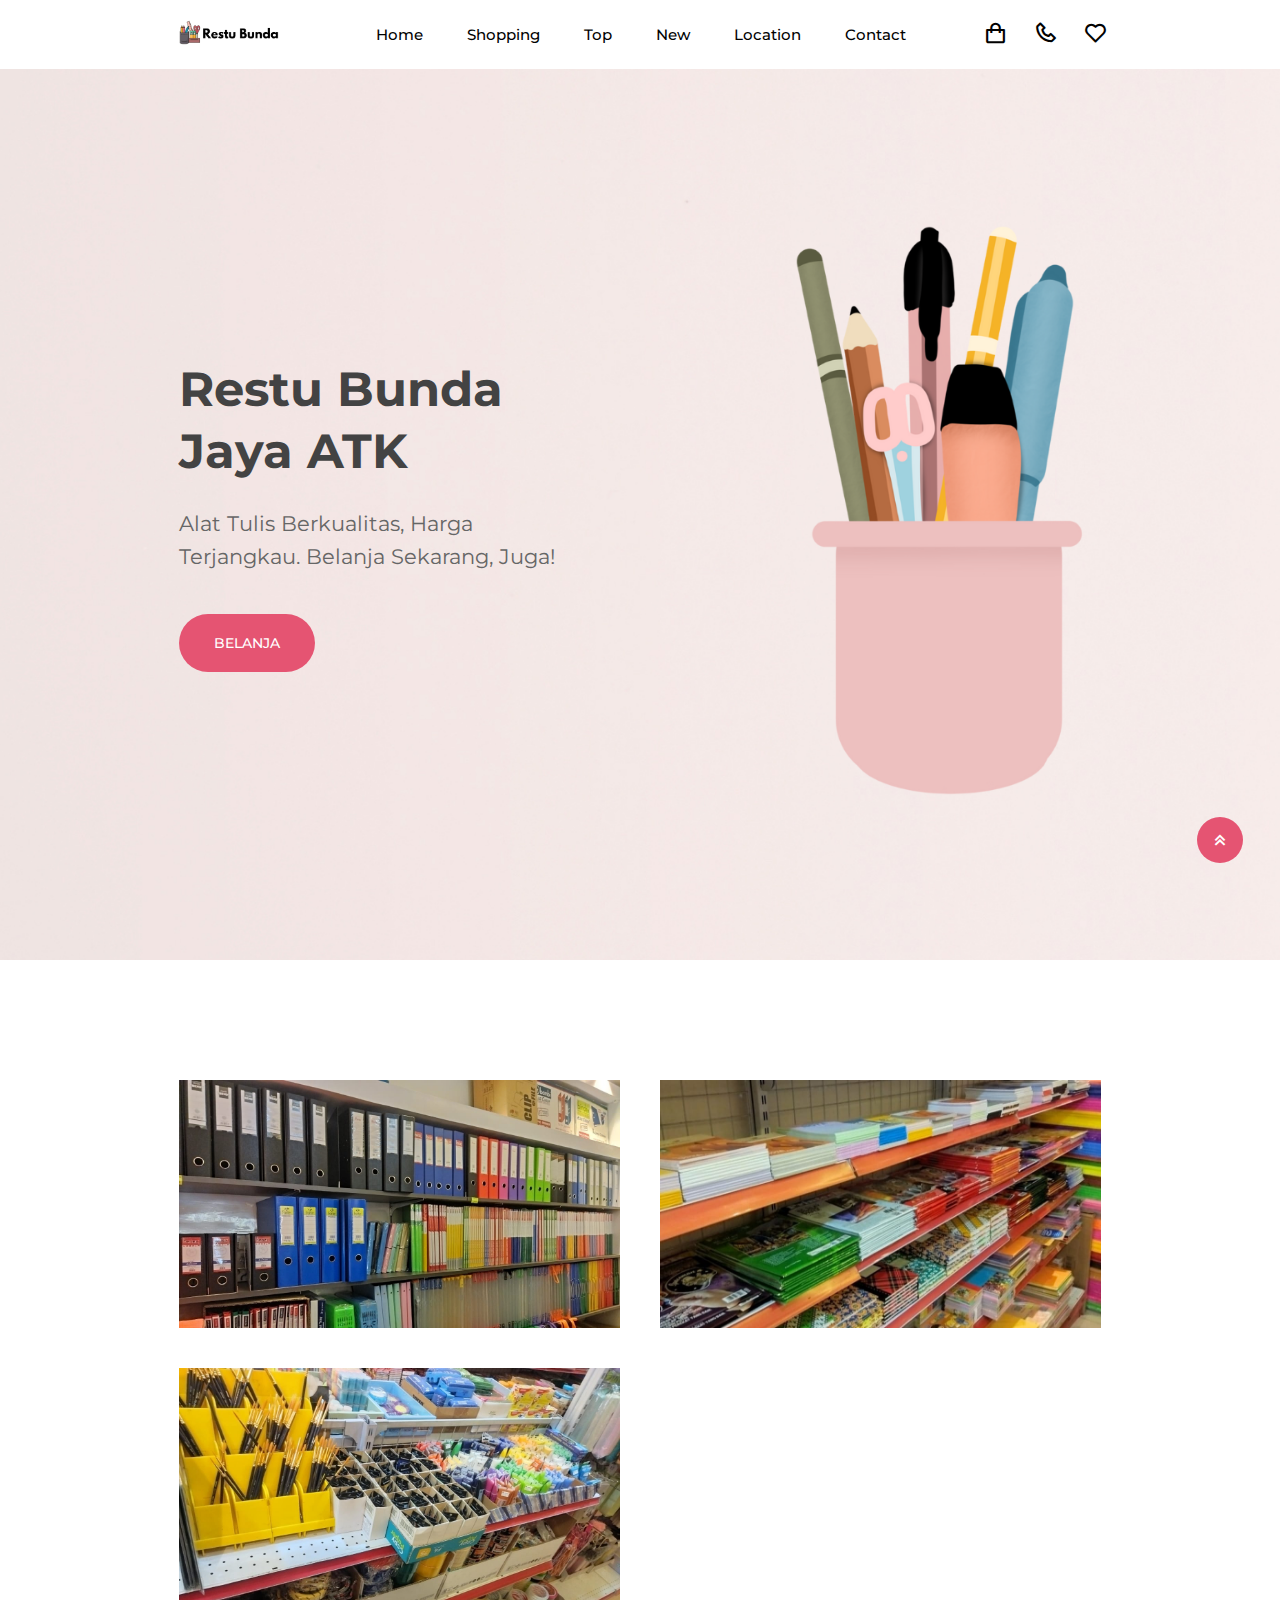
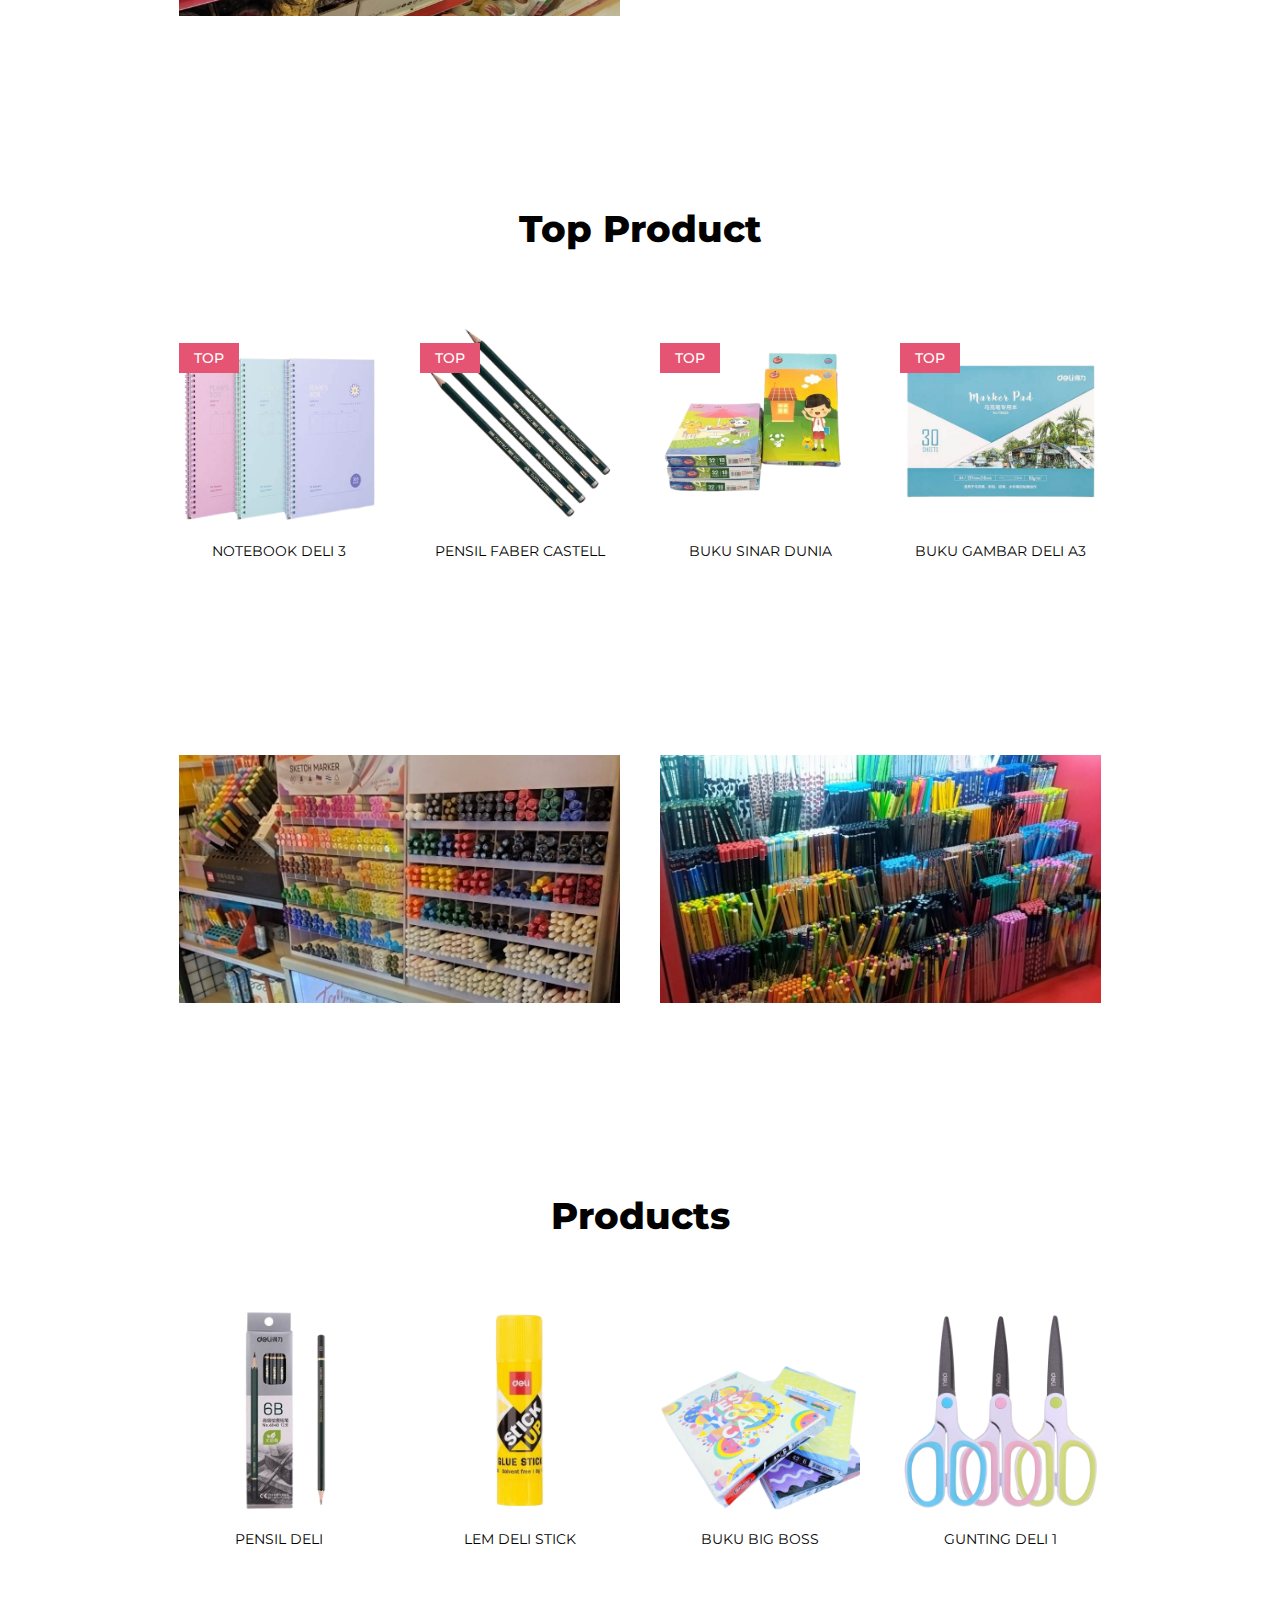
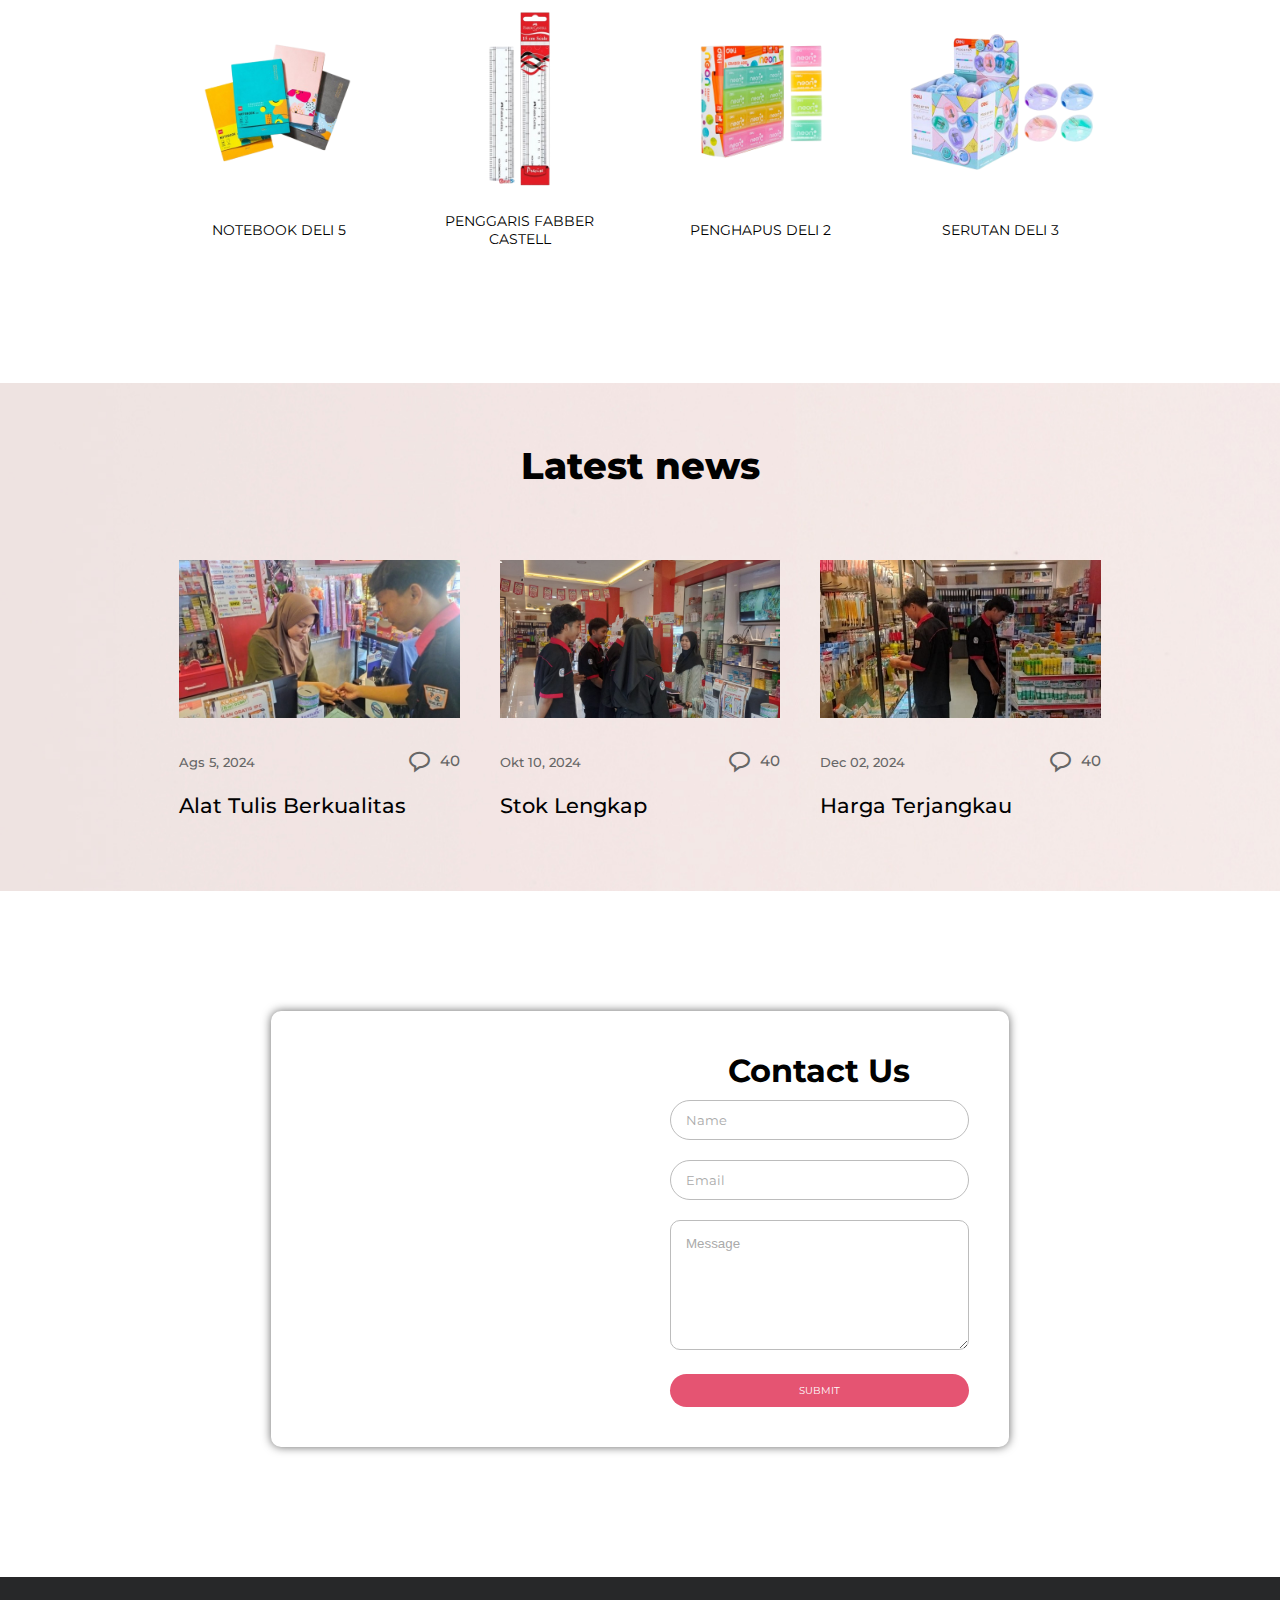
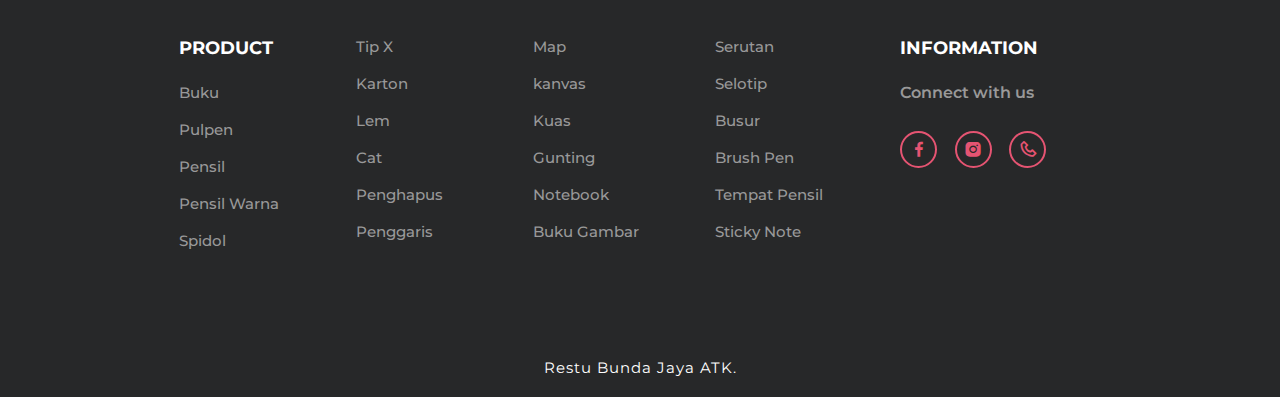
==== home.html @ 5cd89291 "Add files via upload" ====
<!DOCTYPE html>
<html lang="en">
<head>
    <meta charset="UTF-8">
    <meta name="viewport" content="width=device-width, initial-scale=1.0">
    <title>Document</title>
    <link rel="stylesheet" href="style.css">

    <link rel="stylesheet"
    href="https://unpkg.com/boxicons@latest/css/boxicons.min.css">

  <link rel="preconnect" href="https://fonts.googleapis.com">
  <link rel="preconnect" href="https://fonts.gstatic.com" crossorigin>
  <link href="https://fonts.googleapis.com/css2?family=Leckerli+One&family=Montserrat:wght@300;400;500;600;700;800;900&display=swap" rel="stylesheet">
</head>

<body>

    <header>
        <a href="#" class="logo">
            <img src="Restu_Bunda__3_-removebg-preview.png">
        </a>

        <ul class="navbar">
            <li><a href="home.html">Home</a></li>
            <li><a href="shop.html">Shopping</a></li>
            <li><a href="#top">Top</a></li>
            <li><a href="new.html">New</a></li>
            <li><a href="#maps">Location</a></li>
            <li><a href="#contact">Contact</a></li>
        </ul>

        <div class="h-icons">
            <a href="shop.html"><i class='bx bx-shopping-bag'></i></a>
            <a href="https://wa.me/+62 812-8501-5003"><i class='bx bx-phone'></i></a>
            <a href="https://wa.me/+62 812-8501-5003"><i class='bx bx-heart'></i></a>
            <div class="bx bx-menu" id="menu-icon"></div>
        </div>
    </header>

    <section class="home">
        <div class="home-text">
            <h1>Restu Bunda <br> Jaya ATK </h1>
            <p>Alat Tulis Berkualitas, Harga <br> Terjangkau. Belanja Sekarang, Juga!</p>
            <a href="shop.html" class="btn">Belanja</a>
        </div>
    </section>

    <section class="banner">
        <div class="banner-img">
            <img src="image/about.jpg" alt=>
        </div>

        <div class="banner-img">
            <img src="image/foto3.jpg" alt=>
        </div>

        <div class="banner-img">
            <img src="image/foto4.jpg" alt=>
        </div>
    </section>

    <section id="top" class="new product">
        <div class="center-text">
            <h2>Top Product</h2>
        </div>

        <div class="new-content">
            <div class="row">
                <img src="notebook/n d3.png">
                <h4>Notebook Deli 3</h4>
                <div class="top">
                    <p>TOP</p>
                </div>
                <div class="bbtn">
                    <a href="https://wa.me/+62 812-8501-5003">Beli</a>
                </div>
            </div>

            <div class="row">
                <img src="pencil/p f.png">
                <h4>Pensil Faber Castell</h4>
                <div class="top">
                    <p>TOP</p>
                </div>
                <div class="bbtn">
                    <a href="https://wa.me/+62 812-8501-5003">Beli</a>
                </div>
            </div>

            <div class="row">
                <img src="buku/b sidu.png">
                <h4>Buku Sinar Dunia</h4>
                <div class="top">
                    <p>TOP</p>
                </div>
                <div class="bbtn">
                    <a href="https://wa.me/+62 812-8501-5003">Beli</a>
                </div>
            </div>

            <div class="row">
                <img src="buku gambar/b g deli a3.png">
                <h4>Buku Gambar Deli A3</h4>
                <div class="top">
                    <p>TOP</p>
                </div>
                <div class="bbtn">
                    <a href="https://wa.me/+62 812-8501-5003">Beli</a>
                </div>
            </div>

        </div>
    </section>

    <section class="banner">
        <div class="banner-img">
            <img src="image/foto6.jpg" alt=>
        </div>

        <div class="banner-img">
            <img src="image/foto5.jpg" alt=>
        </div>

    </section>


    <section class="new product">
        <div class="center-text">
            <h2>Products</h2>
        </div>

        <div class="new-content">
            <div class="row">
                <img src="pencil/p d.png">
                <h4>Pensil Deli</h4>
                <div class="bbtn">
                    <a href="https://wa.me/+62 812-8501-5003">Beli</a>
                </div>
            </div>

            <div class="row">
                <img src="lem/l ds.png">
                <h4>Lem Deli Stick</h4>
                <div class="bbtn">
                    <a href="https://wa.me/+62 812-8501-5003">Beli</a>
                </div>
            </div>

            <div class="row">
                <img src="buku/b bigbos.png">
                <h4>Buku Big Boss</h4>
                <div class="bbtn">
                    <a href="https://wa.me/+62 812-8501-5003">Beli</a>
                </div>
            </div>


            
            <div class="row">
                <img src="gunting/g d (2).png">
                <h4>Gunting Deli 1</h4>
                <div class="bbtn">
                    <a href="https://wa.me/+62 812-8501-5003">Beli</a>
                </div>
            </div>

            <div class="row">
                <img src="notebook/n d5.png">
                <h4>Notebook Deli 5</h4>
                <div class="bbtn">
                    <a href="https://wa.me/+62 812-8501-5003">Beli</a>
                </div>
            </div>

            <div class="row">
                <img src="penggaris/p f.png">
                <h4>Penggaris Fabber Castell</h4>
                <div class="bbtn">
                    <a href="https://wa.me/+62 812-8501-5003">Beli</a>
                </div>
            </div>

           <div class="row">
                <img src="penghapus/p d2.png">
                <h4>Penghapus Deli 2</h4>
                <div class="bbtn">
                    <a href="https://wa.me/+62 812-8501-5003">Beli</a>
                </div>
            </div>

            <div class="row">
                <img src="serutan/sd3.png">
                <h4>Serutan Deli 3</h4>
                <div class="bbtn">
                    <a href="https://wa.me/+62 812-8501-5003">Beli</a>
                </div>
            </div>
            
            

        </div>
    </section>

    <section class="blog">
        <div class="center-text">
            <h2>Latest news</h2>
        </div>

        <div class="blog-content">
            <div class="main-box">
                <div class="box-img">
                    <img src="image/foto1.jpg">
                </div>
                <div class="in-bxx">
                    <div class="in-text">
                        <p>Ags 5, 2024</p>
                    </div>
                    <div class="in-icon">
                        <a href="https://wa.me/+62 812-8501-5003"><i class='bx bx-message-rounded' ></i>40</a>
                    </div>
                </div>
                <h3>Alat Tulis Berkualitas</h3>
            </div>

            <div class="main-box">
                <div class="box-img">
                    <img src="image/foto2.jpg">
                </div>
                <div class="in-bxx">
                    <div class="in-text">
                        <p>Okt 10, 2024</p>
                    </div>
                    <div class="in-icon">
                        <a href="https://wa.me/+62 812-8501-5003"><i class='bx bx-message-rounded' ></i>40</a>
                    </div>
                </div>
                <h3>Stok Lengkap</h3>
            </div>

            <div class="main-box">
                <div class="box-img">
                    <img src="image/foto7.jpg">
                </div>
                <div class="in-bxx">
                    <div class="in-text">
                        <p>Dec 02, 2024</p>
                    </div>
                    <div class="in-icon">
                        <a href="https://wa.me/+62 812-8501-5003"><i class='bx bx-message-rounded' ></i>40</a>
                    </div>
                </div>
                <h3>Harga Terjangkau</h3>
            </div>
        </div>
    </section>

    <section id="maps" class="maps">
    <div class="contact-in">
        <div class="contact-map">
            <iframe src="https://www.google.com/maps/embed?pb=!1m18!1m12!1m3!1d1012950.6961736763!2d107.96746896562496!3d-7.371973899999996!2m3!1f0!2f0!3f0!3m2!1i1024!2i768!4f13.1!3m3!1m2!1s0x2e6f621c72e594ed%3A0xec9669e68c489746!2sToko%20Restu%20Bunda%20Jaya%20ATK%201!5e0!3m2!1sid!2sid!4v1733530680130!5m2!1sid!2sid" width="100%" height="auto" style="border:0;" allowfullscreen="" loading="lazy" referrerpolicy="no-referrer-when-downgrade"></iframe>
        </div>
        <div class="contact-form">
            <h1>Contact Us</h1>
            <form>
                <input type="text" placeholder="Name" class="contact-form-txt" />
                <input type="text" placeholder="Email" class="contact-form-txt" />
                <textarea placeholder="Message" class="contact-form-txtarea"></textarea>
                <a href="https://wa.me/+62 812-8501-5003"><input type="submit" name="Submit" class="contact-form-btn"></a>
            </form>
        </div>
    </div>
    </section>

    <section id="contact" class="contact">
        <div class="contact-box">
            <h4>PRODUCT</h4>
            <li><a href="buku.html">Buku</a></li>
            <li><a href="Pulpen.html">Pulpen</a></li>
            <li><a href="pencil.html">Pensil</a></li>
            <li><a href="pencilwarna.html">Pensil Warna</a></li>
            <li><a href="spidol.html">Spidol</a></li>
        </div>

        <div class="contact-box">
            <li><a href="tipx.html">Tip X</a></li>
            <li><a href="karton.html">Karton</a></li>
            <li><a href="lem.html">Lem</a></li>
            <li><a href="cat.html">Cat</a></li>
            <li><a href="penghapus.html">Penghapus</a></li>
            <li><a href="penggaris.html">Penggaris</a></li>
        </div>

        <div class="contact-box">
            <li><a href="map.html">Map</a></li>
            <li><a href="kanvas.html">kanvas</a></li>
            <li><a href="kuas.html">Kuas</a></li>
            <li><a href="gunting.html">Gunting</a></li>
            <li><a href="notebook.html">Notebook</a></li>
            <li><a href="bukugambar.html">Buku Gambar</a></li>
        </div>

        <div class="contact-box">
            <li><a href="serutan.html">Serutan</a></li>
            <li><a href="selotip.html">Selotip</a></li>
            <li><a href="busur.html">Busur</a></li>
            <li><a href="brushpen.html">Brush Pen</a></li>
            <li><a href="tempatpensil.html">Tempat Pensil</a></li>
            <li><a href="stickynote.html">Sticky Note</a></li>
        </div>

        <div class="contact-box">
            <h4>INFORMATION</h4>
            <h5>Connect with us</h5>
            <div class="social">
                <a href="https://www.facebook.com/restu.jayaatk"><i class='bx bxl-facebook' ></i></a>
                <a href="https://www.instagram.com/restubundaatk2?igsh=ZjNhbGhtcDI4NW45"><i class='bx bxl-instagram-alt' ></i></a>
                <a href=https://wa.me/+62 812-8501-5003><i class='bx bx-phone'></i></i></a>
               
            </div>
        </div>
    </section>


    <a href="#" class="scroll-top"><i class='bx bx-chevrons-up' ></i></a>
    
    <div class="end-text">
        <p>Restu Bunda Jaya ATK.</p>
    </div>
    <script src="scriptt.js"></script>

</body>
</html>
---- style.css ----
*{
  margin: 0;
  padding: 0;
  box-sizing: border-box;
  font-family: 'Montserrat', sans-serif;
  list-style: none;
  text-decoration: none;
  scroll-behavior: smooth;
}

:root{
  --bg-color: #fff;
  --main-color: #e55472;
  --text-color: #010101;
  --2nd-color: #434343;
  --other-color: #666666;
  --big-font: 3rem;
  --h2-font: 2.3rem;
  --p-font: 1.3rem;
}

body{
  color: var(--text-color);
  background: var(--bg-color);
}

header{
  position: fixed;
  width: 100%;
  top: 0;
  right: 0;
  z-index: 999;
  background: var(--bg-color);
  box-shadow: 0 1px 6px 0 rgb(32, 33, 36 / 10%);
  display: flex;
  align-items: center;
  justify-content: space-between;
  padding: 20px 14%;
  transition: all .50s ease;
}

.logo img{
  width: 100%;
  height: auto;
  padding-right: 75px;
  margin-right: 100px;
}

.navbar{
  display: flex;
  margin-right: 50px;
}

.navbar a{
  color: var(--text-color);
  font-size: 15px;
  font-weight: 500;
  margin: 10px 22px;
  transition: all .50s ease;
}

.navbar a:hover{
  color: var(--main-color);
}

.h-icons{
  display: flex;
  align-items: center;
}

.h-icons i{
  font-size: 25px;
  color: var(--text-color);
  margin-left: 5px;
  margin-right: 20px;
  transition: all .50s ease;
}

.h-icons i:hover{
  transform: translateY(-4px);
  color: var(--main-color);
}

#menu-icon{
  height: 30px;
  width: 30px;
  background: var(--text-color);
  color: var(--bg-color);
  display: flex;
  align-items: center;
  justify-content: center;
  font-size: 20px;
  border-radius: 50%;
  z-index: 10001;
  cursor: pointer;
  display: none;
}

section{
  padding: 60px 14% 70px;
  margin-top: 60px;
}

.home{
  position: relative;
  width: 100%;
  height: 100vh;
  background-image: url(image/about4.png);
  background-size: cover;
  background-position: center;
  display: flex;
  align-items: center;
  justify-content: flex-start;
}

.home-text h1{
  font-family: 'Montserrat', sans-serif;
  font-size: var(--big-font);
  color: var(--2nd-color);
  line-height: 1.3;
  margin-bottom: 25px;
}

.home-text p{
  color: var(--other-color);
  font-size: var(--p-font);
  line-height: 33px;
  margin-bottom: 60px;
}

.btn{
  padding: 20px 35px;
  background: var(--main-color);
  color: var(--bg-color);
  font-size: 14px;
  font-weight: 500;
  text-transform: uppercase;
  border-radius: 30px;
  transition: all .50s ease;
}

.btn:hover{
  background: var(--2nd-color);
}

.banner{
  display: grid;
  grid-template-columns: repeat(auto-fit, minmax(300px, auto));
  align-items: center;
  gap: 2.5rem;
}

.banner-img{
  overflow: hidden;
}

.banner-img img{
  width: 100%;
  display: block;
  transition: transfrom 0.5s;
  cursor: pointer;
}

.banner-img:hover img{
  transform: scale(1.1);
}

.center-text h2{
  text-align: center;
  font-size: var(--h2-font);
  font-weight: 800;
  color: var(--text-color);
}

.new-content{
  display: grid;
  grid-template-columns: repeat(auto-fit, minmax(200px, auto));
  align-items: center;
  gap: 2.5rem;
  margin-top: 4.5rem;
  text-align: center;
}

.row{
  position: relative;
  cursor: pointer;
}

.row img{
  width: 100%;
  height: auto;
  margin-bottom: 15px;
}

.row h4{
  font-size: 14px;
  margin-bottom: 5px;
  text-transform: uppercase;
  font-weight: 400;
  transition: all .50s ease;
}

.row h4:hover{
  color: var(--main-color);
  cursor: pointer;
}

.row h5{
  color: var(--other-color);
  font-size: var(--p-font);
  font-weight: 600;
}

.top{
  position: absolute;
  top: 20px;
  left: 0;
  height: 30px;
  width: 60px;
  color: var(--bg-color);
  background: var(--main-color);
  font-size: 14px;
  font-weight: 500;
  text-transform: uppercase;
  display: inline-flex;
  align-items: center;
  justify-content: center;
}

.row .bbtn a{
  position: absolute;
  bottom: 65px;
  left: 0;
  right: 0;
  padding: 13px;
  background: rgba(0, 0, 0, 0.8);
  color: var(--bg-color);
  transition: opacity 0.5s;
  opacity: 0;
}

.row:hover .bbtn a{
  opacity: 1;
}

.blog-content{
  display: grid;
  grid-template-columns: repeat(auto-fit, minmax(200px, auto));
  align-items: center;
  gap: 2.5rem;
  margin-top: 4.5rem;
}

.box-img{
  overflow: hidden;
}

.box-img img{
  width: 100%;
  height: auto;
  display: block;
  transition: transfrom 0.5s;
  cursor: pointer;
}

.box-img:hover img{
  transform: scale(1.1);
}

.in-bxx{
  margin-top: 2rem;
  display: flex;
  flex-wrap: wrap;
  align-items: center;
  justify-content: space-between;
  margin-bottom: 1rem;
}

.in-text p{
  color: var(--other-color);
  font-size: 13px;
  font-weight: 500;
}

.in-icon i{
  vertical-align: middle;
  color: var(--other-color);
  font-size: 25px;
  margin-right: 8px;
}

.in-icon a{
  color: var(--other-color);
  font-size: 15px;
  font-weight: 500;
}

.main-box h3{
  color: var(--text-color);
  font-size: var(--p-font);
  font-weight: 500;
  line-height: 30px;
  transition: all .50s ease;
  cursor: pointer;
}

.main-box h3:hover{
  color: var(--main-color);
}

.contact{
  display: grid;
  grid-template-columns: repeat(auto-fit, minmax(100px, auto));
  gap: 2.5rem;
  background: #272829;
}

.contact-box h4{
  margin-bottom: 1.5rem;
  font-size: 18px;
  color: var(--bg-color);
}

.contact-box li{
  margin-bottom: 18px;
}

.contact-box li a{
  display: block;
  color: #999999;
  font-size: 15px;
  font-weight: 500;
  transition: all .50s ease;
}

.contact-box li a:hover{
  transform: translateX(-7px);
  color: var(--main-color);
}

.contact-box h5{
  font-size: 16px;
  font-weight: 600;
  color: #999999;
}

.social{
  display: flex;
  margin-top: 1.8rem;
}

.social i{
  height: 37px;
  width: 37px;
  background: transparent;
  border: 2px solid var(--main-color);
  display: flex;
  align-items: center;
  justify-content: center;
  border-radius: 50%;
  font-size: 20px;
  margin-right: 1.1rem;
  color: var(--main-color);
  transition: all .50s ease;
}

.social  i:hover{
  background: var(--main-color);
  color: var(--bg-color);
  transform: scale(1.1);
}

.end-text p{
  text-align: center;
  background: #272829;
  color: white;
  font-size: 15px;
  letter-spacing: 1px;
  padding: 20px;
}

.scroll-top{
  position: fixed;
  bottom: 2.3rem;
  right: 2.3rem;
}

.scroll-top i{
  background: var(--main-color);
  color: var(--bg-color);
  font-size: 22px;
  padding: 12px;
  border-radius: 30px;
}

@media (max-width: 1200px){
  header{
      padding: 12px 3%;
  }
  section{
      padding: 40px 3% 50px;
  }
}

@media (max-width: 920px){
  #menu-icon{
      display: block;
      height: 30px;
      width: 30px;
      background: var(--text-color);
      color: var(--bg-color);
      display: flex;
      align-items: center;
      justify-content: center;
      font-size: 20px;
      border-radius: 50%;
      z-index: 10001;
      cursor: pointer;
  }
  .navbar{
      position: absolute;
      top: -800px;
      left: 0;
      right: 0;
      display: flex;
      flex-direction: column;
      text-align: left;
      background: var(--main-color);
      transition: all .50s ease;
  }
  .navbar a{
      display: block;
      padding: 5px;
      margin: 15px;
      font-size: 20px;
      font-weight: 600;
      transition: all .50s ease;
  }
  .navbar a:hover{
      color: var(--bg-color);
  }
  .navbar.active{
      top: 100%;
  }
}

@media (max-width: 640px){
  :root{
      --big-font: 3.8rem;
      --h2-font: 2rem;
      --p-font: 1.1rem;
  }
  .home-text h1{
      line-height: 1.1;
  }
  .home{
      height: 85vh;
  }
}

.maps{
  display: grid;
  align-items: center;
  background: white;
  font-family: 'Poppins', sans-serif;
}

.contact-in{
  width: 80%;
  height: auto;
  margin: auto;
  display: flex;
  flex-wrap: wrap;
  padding: 10px;
  border-radius: 10px;
  background: #fff;
  box-shadow: 0px 0px 10px 0px #666;
}

.contact-map{
  width: 100%;
  height: auto;
  flex: 50%;
}

.contact-map iframe{
  width: 100%;
  height: 100%;
}

.contact-form{
  width: 100%;
  height: auto;
  flex: 50%;
  padding: 30px;
  text-align: center;
}

.contact-form h1{
  margin-bottom: 10px;
}

.contact-form-txt{
  width: 100%;
  height: 40px;
  color: #000;
  border: 1px solid #bcbcbc;
  border-radius: 50px;
  outline: none;
  margin-bottom: 20px;
  padding: 15px;
}

.contact-form-txt::placeholder{
  color: #aaa;
}

.contact-form-txtarea{
  width: 100%;
  height: 130px;
  color: #000;
  border: 1px solid #bcbcbc;
  border-radius: 10px;
  outline: none;
  margin-bottom: 20px;
  padding: 15px;
  font-family: 'Poppins', sans-serif;
}

.contact-form-txtarea::placeholder{
  color: #aaa;
}

.contact-form-btn{
  width: 100%;
  border: none;
  outline: none;
  border-radius: 50px;
  background: #e55472;
  color: #fff;
  text-transform: uppercase;
  padding: 10px 0;
  cursor: pointer;
  font-size: 10px;
}


.progress {
  display: flex;
  gap: 5px;
  align-items: center;
  justify-content: center;
  text-align: center;
  width: 100%;
  backface-visibility: hidden;
  background: white;
  z-index: 1000;
  position: fixed;
  height: 100%;
  top: 0;
  left: 0;
 
}

.inner:nth-child(1),
.inner:nth-child(2),
.inner:nth-child(3),
.inner:nth-child(4),
.inner:nth-child(5) {
  height: 20px;
  width: 20px;
  border-radius: 3px;
  animation: progress 1.2s ease-in infinite;
}

.inner:nth-child(1) {
  background-color: #ff0099;
  animation-delay: 0.15s;
}

.inner:nth-child(2) {
  background-color: #c81881;
  animation-delay: 0.25s;
}

.inner:nth-child(3) {
  background-color: #b32f83;
  animation-delay: 0.35s;
}

.inner:nth-child(4) {
  background-color: #973e79;
  animation-delay: 0.45s;
}

.inner:nth-child(5) {
  background-color: #631f59;
  animation-delay: 0.55s;
}

@keyframes progress {
  0% {
    transform: translateY(0px);
    opacity: 1;
  }

  50% {
    transform: translateY(-60px);
    opacity: 0.8;
  }

  100% {
    transform: translateY(0px);
    opacity: 1;
  }
}

.blog{
  background-image: url(image/bg.png);
}
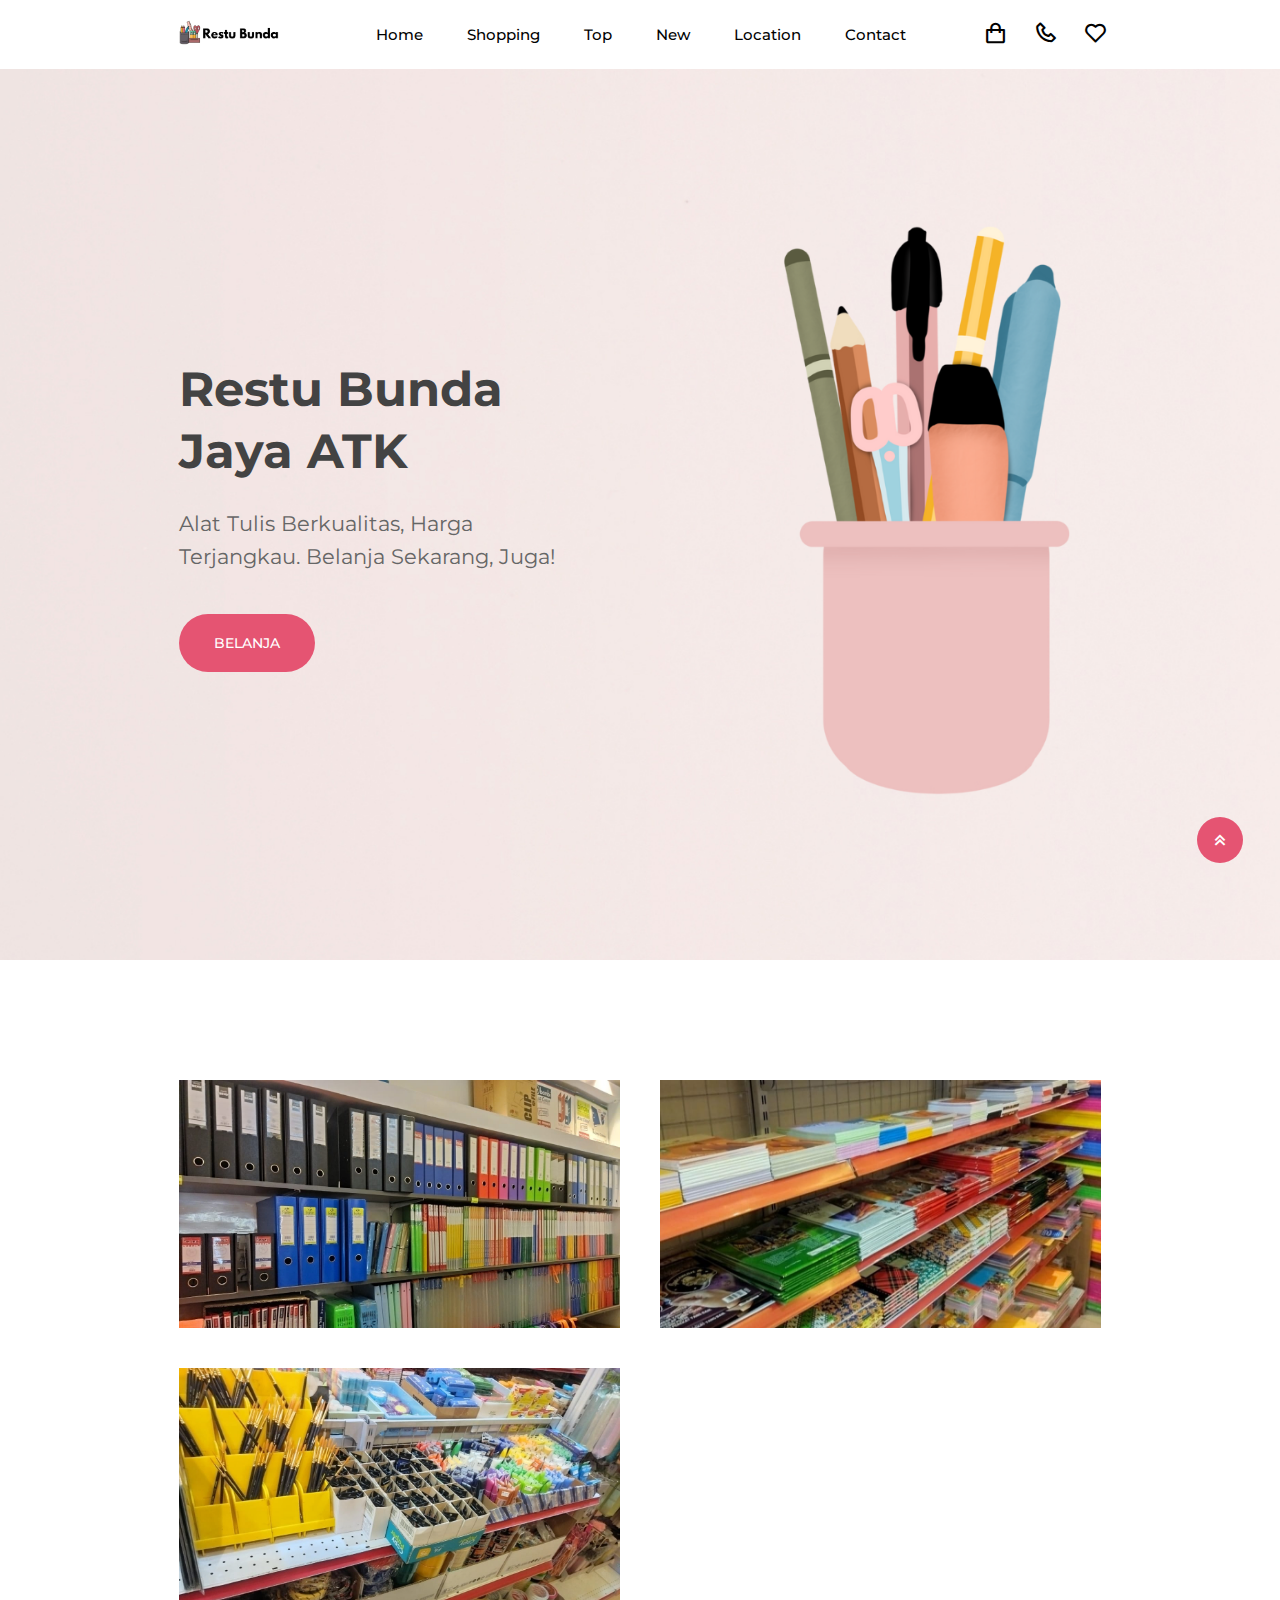
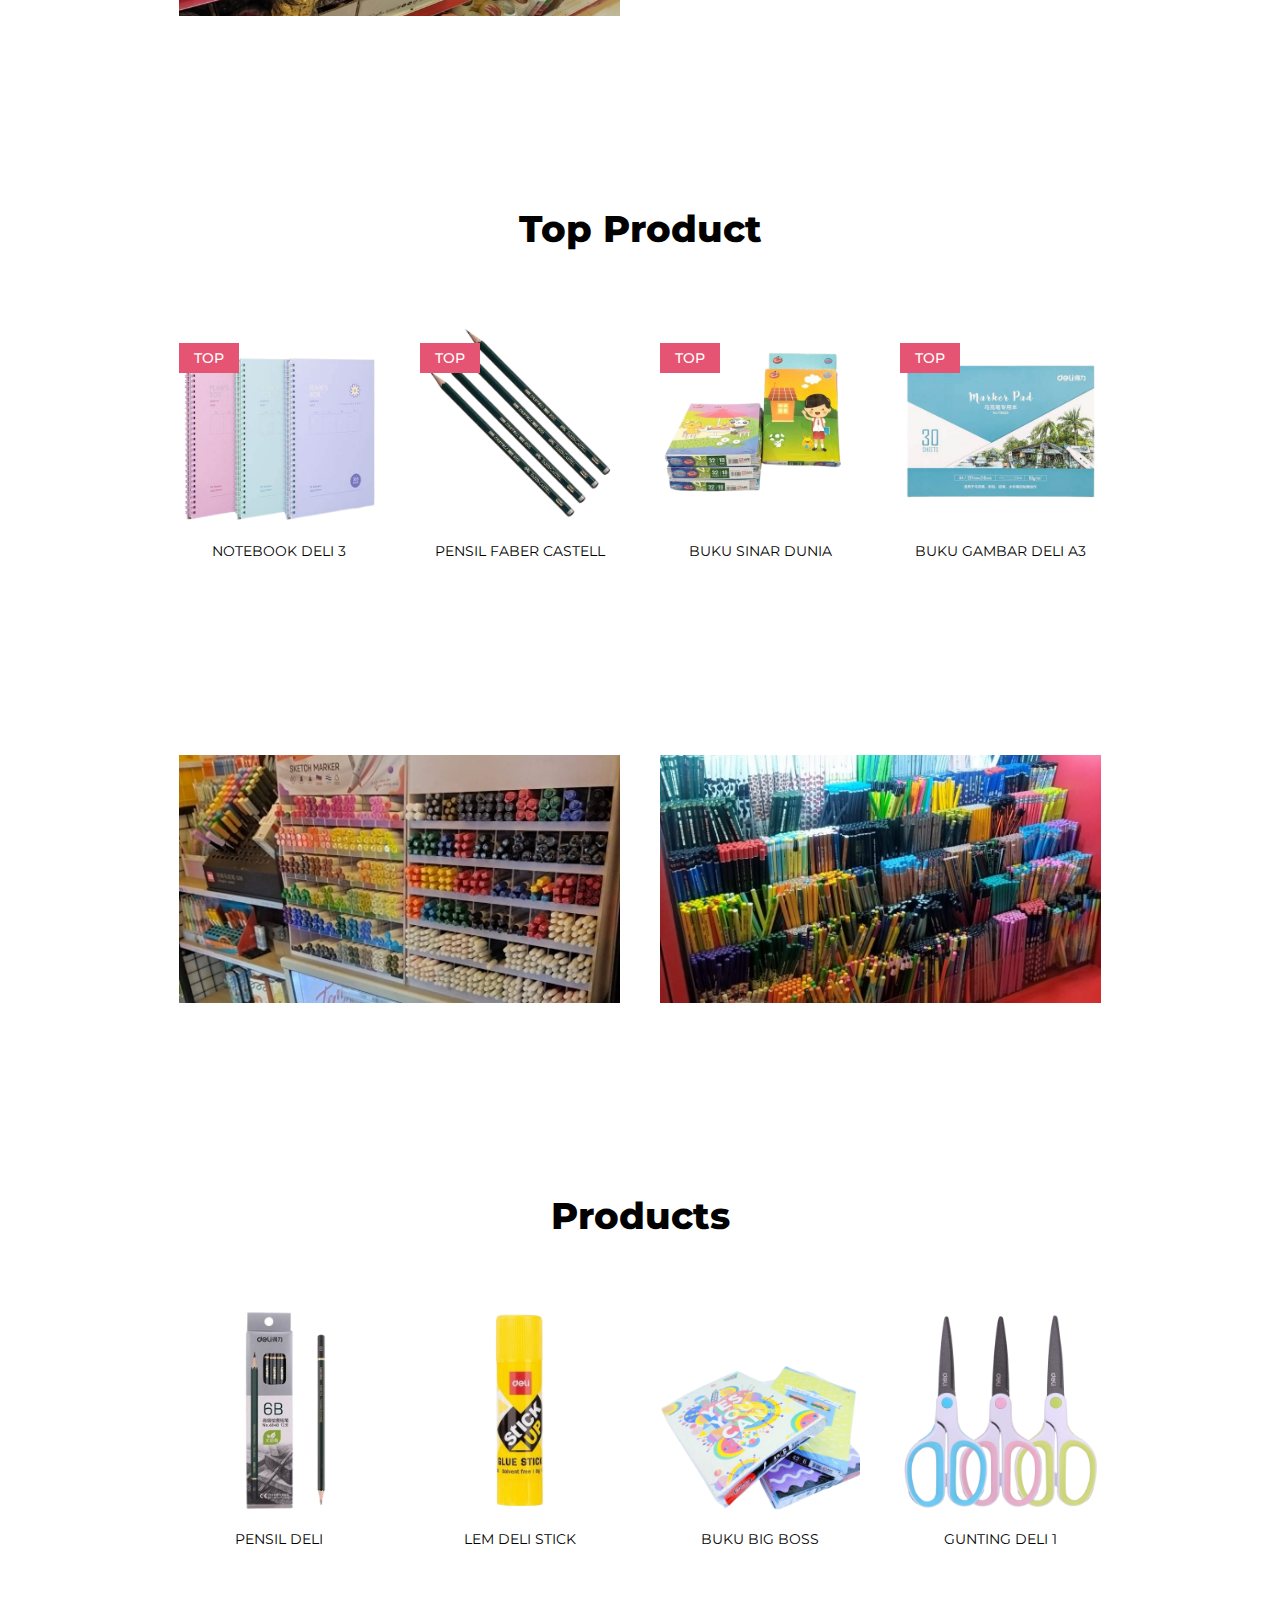
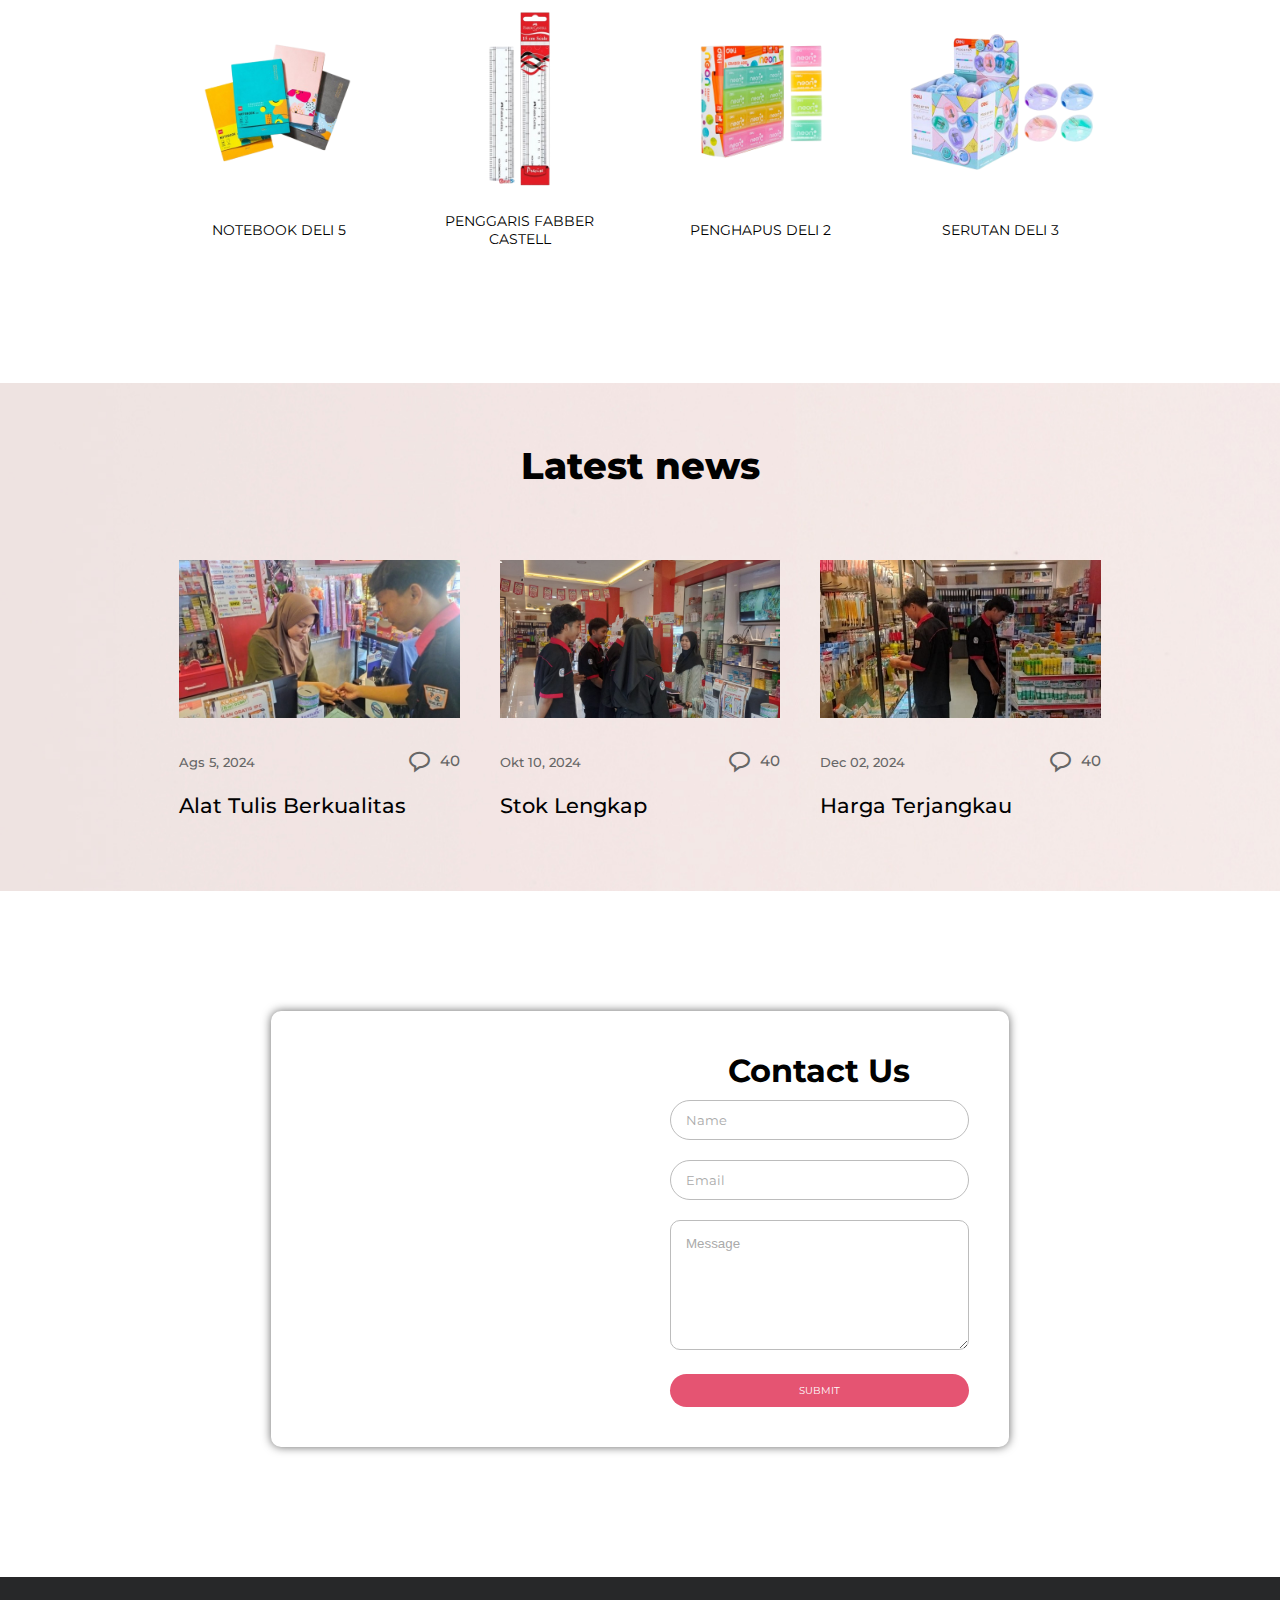
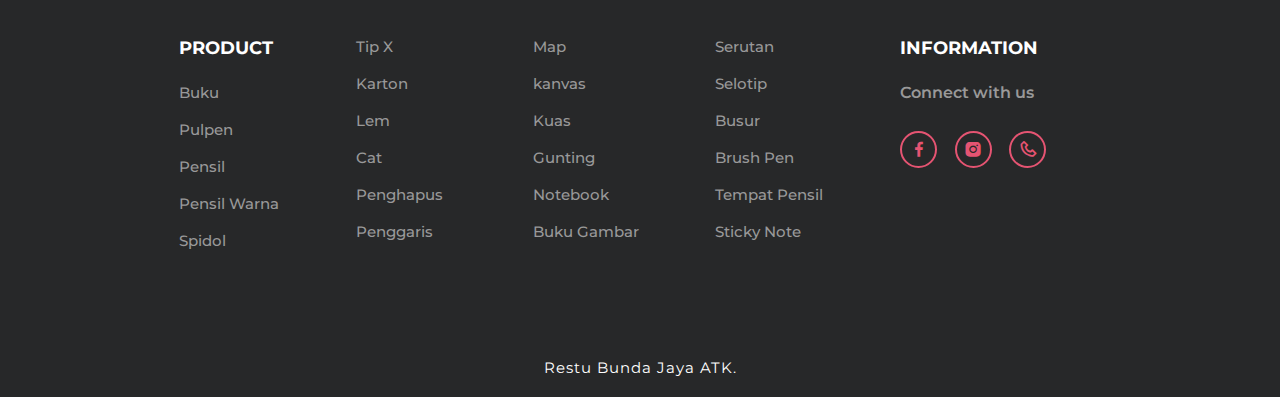
==== commit 0177be6f: "Update home.html" ====
--- a/home.html
+++ b/home.html
@@ -315,7 +315,7 @@
             <div class="social">
                 <a href="https://www.facebook.com/restu.jayaatk"><i class='bx bxl-facebook' ></i></a>
                 <a href="https://www.instagram.com/restubundaatk2?igsh=ZjNhbGhtcDI4NW45"><i class='bx bxl-instagram-alt' ></i></a>
-                <a href=https://wa.me/+62 812-8501-5003><i class='bx bx-phone'></i></i></a>
+                <a href=https://wa.me/+62-812-8501-5003><i class='bx bx-phone'></i></i></a>
                
             </div>
         </div>
@@ -330,4 +330,4 @@
     <script src="scriptt.js"></script>
 
 </body>
-</html>+</html>
--- a/style.css
+++ b/style.css
@@ -105,7 +105,7 @@
   position: relative;
   width: 100%;
   height: 100vh;
-  background-image: url(image/about4.png);
+  background-image: url(image/about5.png);
   background-size: cover;
   background-position: center;
   display: flex;
@@ -617,4 +617,4 @@
 
 .blog{
   background-image: url(image/bg.png);
-}+}
